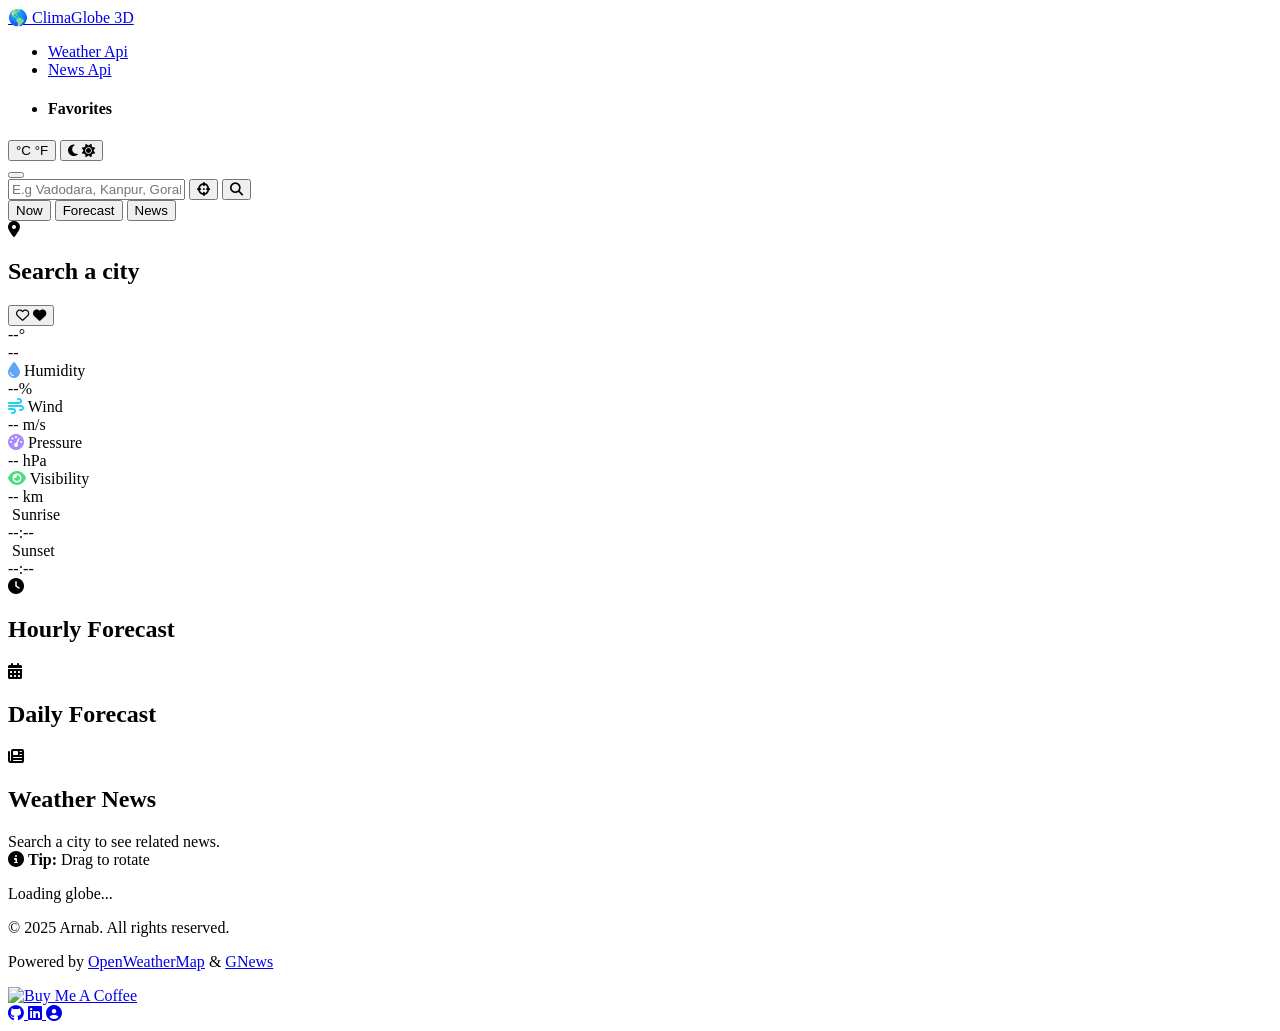
==== frontend/index.html @ 630ca62f "Rename index.html to frontend/index.html" ====
<!DOCTYPE html>
<html lang="en">
<head>
  <meta charset="utf-8" />
  <meta name="viewport" content="width=device-width, initial-scale=1" />
  <title>ClimaGlobe 3D - Interactive Weather Dashboard</title>
  <meta name="description" content="Explore live global weather, AQI, and news on a stunning, interactive 3D globe." />

  <link rel="icon" type="image/png" href="https://cdn-icons-png.flaticon.com/512/921/921490.png">

  <link rel="preconnect" href="https://fonts.googleapis.com" />
  <link rel="preconnect" href="https://fonts.gstatic.com" crossorigin />
  <link href="https://fonts.googleapis.com/css2?family=Inter:wght@300;400;500;600;700&display=swap" rel="stylesheet" />
  
  <link rel="stylesheet" href="https://cdnjs.cloudflare.com/ajax/libs/font-awesome/6.5.2/css/all.min.css" />

  <link rel="stylesheet" href="style.css" />

  <script src="https://cdnjs.cloudflare.com/ajax/libs/three.js/r128/three.min.js"></script>
  <script src="//unpkg.com/globe.gl"></script>
</head>

<body>
  <header class="site-header">
    <nav class="navbar">
      <a href="#" class="logo">
        <span class="logo-icon">🌎</span>
        <span class="logo-text">ClimaGlobe 3D</span>
      </a>

      <ul class="nav-links">
        <li><a href="https://openweathermap.org/" target="_blank" aria-label="Weather Api">Weather Api</a></li>
        <li><a href="https://gnews.io/" target="_blank" aria-label="News Api" >News Api</a></li>
        
        <li class="favorites-nav-section">
          <h4>Favorites</h4>
          <ul id="favorites-list">
            </ul>
        </li>
      </ul>

      <div class="header-actions">
        <div class="toggles-group">
          <button class="units-toggle" id="units-toggle" aria-label="Toggle Celsius/Fahrenheit">
            <div class="units-toggle-track">
              <span class="unit-toggle-label">°C</span>
              <span class="unit-toggle-label">°F</span>
              <div class="units-toggle-thumb"></div>
            </div>
          </button>
          
          <button class="theme-toggle" id="theme-toggle" aria-label="Toggle theme">
            <div class="theme-toggle-track">
              <i class="fas fa-moon theme-icon"></i>
              <i class="fas fa-sun theme-icon"></i>
              <div class="theme-toggle-thumb"></div>
            </div>
          </button>
        </div>

        <button class="burger" id="burger-menu" aria-label="Toggle menu" aria-expanded="false">
          <span class="burger-line"></span>
          <span class="burger-line"></span>
          <span class="burger-line"></span>
        </button>
      </div>
    </nav>
  </header>

  <main class="main-container">
    <aside class="sidebar">
      <div class="sidebar-content">
        <div class="search-container">
          <input 
            type="text" 
            id="city-input" 
            class="search-input" 
            placeholder="E.g Vadodara, Kanpur, Gorakhpur"
            autocomplete="off"
          />
          <button id="locate-button" class="locate-button" aria-label="Find my location">
            <i class="fas fa-crosshairs"></i>
          </button>
          <button id="search-button" class="search-button" aria-label="Search">
            <i class="fas fa-search"></i>
          </button>
          
          <div id="suggestions-panel" class="suggestions-panel"></div>
        </div>

        <div class="tabs-container">
          <div class="tab-buttons">
            <button class="tab-button active" data-tab="now">Now</button>
            <button class="tab-button" data-tab="forecast">Forecast</button>
            <button class="tab-button" data-tab="news">News</button>
          </div>

          <div class="tab-content">
            <div class="tab-panel active" id="tab-now">
              <section class="panel weather-panel" id="weather-panel">
                <div class="panel-header">
                  <div class="panel-header-content">
                    <i class="fas fa-map-marker-alt panel-icon"></i>
                    <h2 id="location-name">Search a city</h2>
                  </div>
                  <button class="favorite-button" id="favorite-button" aria-label="Add to favorites" aria-pressed="false">
                    <i class="far fa-heart"></i> <i class="fas fa-heart"></i> </button>
                </div>
                
                <div class="local-time" id="local-time-display">
                  </div>

                <div class="temperature-display">
                  <div class="temperature-value" id="temp-display">--°</div>
                  <div class="temperature-condition" id="condition-display">--</div>
                  <div class="temperature-feels" id="feels-like-display"></div>
                  <div class="personal-suggestion" id="personal-suggestion"></div>
                </div>

                <div class="weather-grid" id="weather-grid">
                  <div class="weather-card">
                    <div class="weather-card-header">
                      <i class="fas fa-droplet" style="color: #60a5fa;"></i>
                      <span>Humidity</span>
                    </div>
                    <div class="weather-card-value" id="humidity-data">--%</div>
                  </div>

                  <div class="weather-card">
                    <div class="weather-card-header">
                      <i class="fas fa-wind" style="color: #22d3ee;"></i>
                      <span>Wind</span>
                    </div>
                    <div class="weather-card-value" id="wind-data">-- m/s</div>
                  </div>

                  <div class="weather-card">
                    <div class="weather-card-header">
                      <i class="fas fa-gauge-high" style="color: #a78bfa;"></i>
                      <span>Pressure</span>
                    </div>
                    <div class="weather-card-value" id="pressure-data">-- hPa</div>
                  </div>

                  <div class="weather-card">
                    <div class="weather-card-header">
                      <i class="fas fa-eye" style="color: #4ade80;"></i>
                      <span>Visibility</span>
                    </div>
                    <div class="weather-card-value" id="visibility-data">-- km</div>
                  </div>

                  <div class="weather-card">
                    <div class="weather-card-header">
                      <i class="fas fa-sunrise" style="color: #fb923c;"></i>
                      <span>Sunrise</span>
                    </div>
                    <div class="weather-card-value" id="sunrise-data">--:--</div>
                  </div>

                  <div class="weather-card">
                    <div class="weather-card-header">
                      <i class="fas fa-sunset" style="color: #f87171;"></i>
                      <span>Sunset</span>
                    </div>
                    <div class="weather-card-value" id="sunset-data">--:--</div>
                  </div>
                </div>

                <div class="panel-spinner" id="weather-spinner"></div>
              </section>

              <section class="panel aqi-panel" id="aqi-panel" style="display: none;">
                <div class="panel-header">
                  <i class="fas fa-smog panel-icon"></i>
                  <h2>Air Quality Index</h2>
                </div>
                <div class="aqi-content">
                  <div class="aqi-value" id="aqi-value">--</div>
                  <div class="aqi-text">
                    <div class="aqi-category" id="aqi-category">--</div>
                    <div class="aqi-description">Pollutant: <span id="aqi-pollutant">--</span></div>
                  </div>
                </div>
              </section>
            </div>
            
            <div class="tab-panel" id="tab-forecast">
              <section class="panel forecast-panel" id="hourly-forecast-panel">
                <div class="panel-header">
                  <i class="fas fa-clock panel-icon"></i>
                  <h2>Hourly Forecast</h2>
                </div>
                <div class="hourly-forecast-container" id="hourly-forecast-container">
                  </div>
              </section>
              
              <section class="panel forecast-panel" id="daily-forecast-panel">
                <div class="panel-header">
                  <i class="fas fa-calendar-alt panel-icon"></i>
                  <h2>Daily Forecast</h2>
                </div>
                <div class="daily-forecast-container" id="daily-forecast-container">
                  </div>
              </section>
            </div>

            <div class="tab-panel" id="tab-news">
              <section class="panel news-panel" id="news-panel">
                <div class="panel-header">
                  <i class="fas fa-newspaper panel-icon"></i>
                  <h2>Weather News</h2>
                </div>
                <div class="news-container" id="news-container">
                  <div class="news-loading" id="news-loading-message">Search a city to see related news.</div>
                </div>
                <div class="panel-spinner" id="news-spinner"></div>
              </section>
            </div>

          </div>
        </div>
        </div>
    </aside>

    <div class="globe-wrapper">
      <div id="globe-container"></div>
      
      <div class="globe-instructions">
        <i class="fas fa-info-circle"></i>
        <span><strong>Tip:</strong> Drag to rotate</span>
      </div>

      <div class="globe-loading" id="globe-loading">
        <div class="globe-loading-spinner"></div>
        <p>Loading globe...</p>
      </div>
    </div>
  </main>

  <footer class="site-footer">
    <div class="footer-content">
      <div class="footer-info">
        <p>&copy; 2025 Arnab. All rights reserved.</p>
        <p class="footer-attribution">
          Powered by
          <a href="https://openweathermap.org/" target="_blank" rel="noopener noreferrer">OpenWeatherMap</a>
          &
          <a href="https://gnews.io/" target="_blank" rel="noopener noreferrer">GNews</a>
        </p>
      </div>
      
      <div class="footer-coffee">
        <a href="https://www.buymeacoffee.com/anar146" target="_blank">
          <img src="https://cdn.buymeacoffee.com/buttons/v2/default-yellow.png" alt="Buy Me A Coffee" style="height: 40px !important;width: 145px !important;" >
        </a>
      </div>
      <div class="footer-social">
        <a href="https://github.com/anar146" target="_blank" aria-label="GitHub" title="GitHub">
          <i class="fab fa-github"></i>
        </a>
        <a href="https://www.linkedin.com/in/anar146/" target="_blank" aria-label="LinkedIn" title="LinkedIn">
          <i class="fab fa-linkedin"></i>
        </a>
        <a href="https://anar146.github.io/Arnab-Page/" target="_blank" aria-label="Portfolio" title="Portfolio">
          <i class="fas fa-user-circle"></i>
        </a>
      </div>
    </div>
  </footer>

  <div id="notification-container"></div>

  <script src="main.js"></script>
</body>
</html>
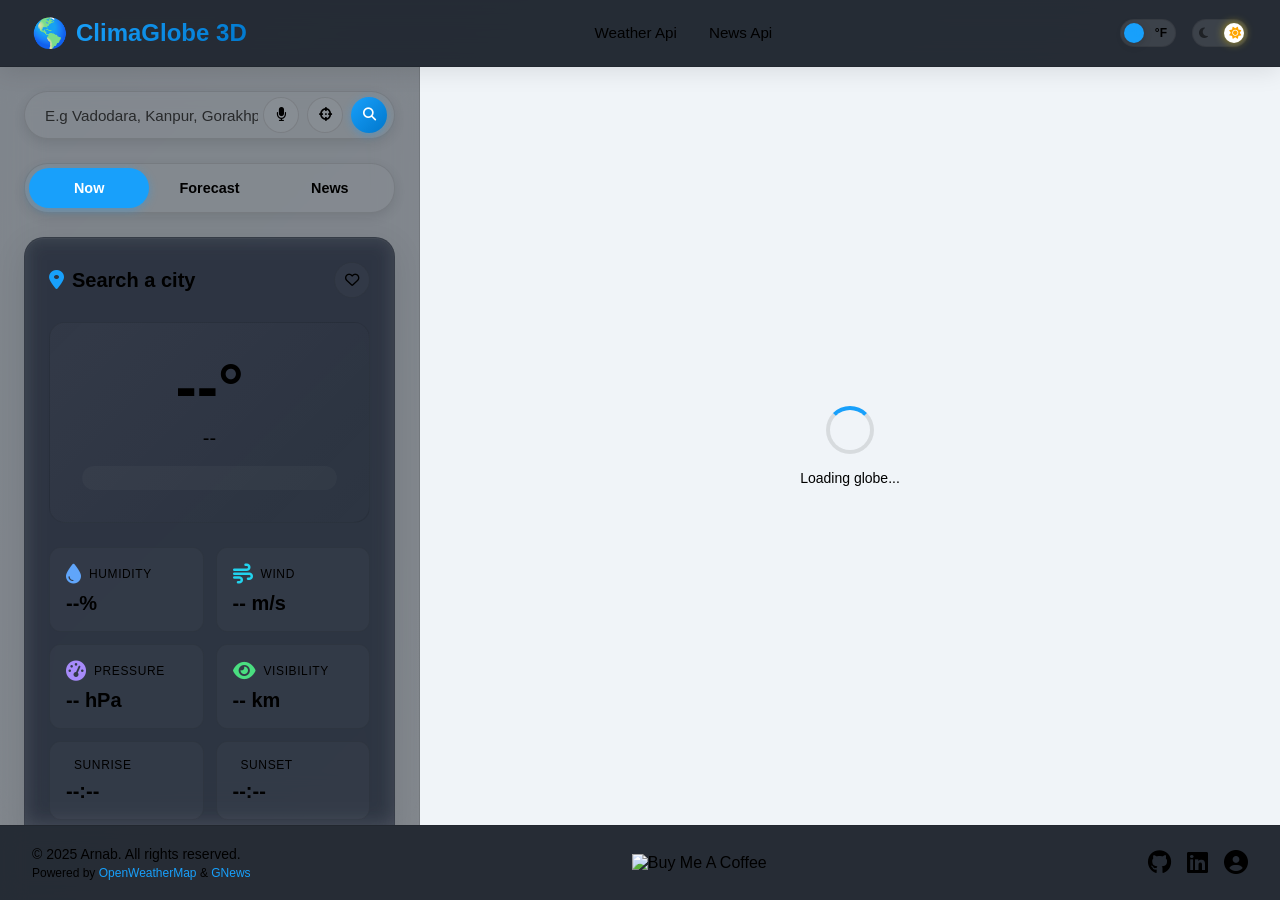
==== commit 6b36650d: "Fix HTML structure by closing empty tags" ====
--- a/frontend/index.html
+++ b/frontend/index.html
@@ -34,8 +34,7 @@
         
         <li class="favorites-nav-section">
           <h4>Favorites</h4>
-          <ul id="favorites-list">
-            </ul>
+          <ul id="favorites-list"></ul>
         </li>
       </ul>
 
@@ -78,6 +77,11 @@
             placeholder="E.g Vadodara, Kanpur, Gorakhpur"
             autocomplete="off"
           />
+          
+          <button id="voice-btn" class="voice-button" aria-label="Voice Search" title="Speak to search">
+            <i class="fas fa-microphone"></i>
+          </button>
+
           <button id="locate-button" class="locate-button" aria-label="Find my location">
             <i class="fas fa-crosshairs"></i>
           </button>
@@ -107,13 +111,18 @@
                     <i class="far fa-heart"></i> <i class="fas fa-heart"></i> </button>
                 </div>
                 
-                <div class="local-time" id="local-time-display">
-                  </div>
+                <div class="local-time" id="local-time-display"></div>
 
                 <div class="temperature-display">
                   <div class="temperature-value" id="temp-display">--°</div>
                   <div class="temperature-condition" id="condition-display">--</div>
                   <div class="temperature-feels" id="feels-like-display"></div>
+                  
+                  <div id="clothing-panel" class="clothing-panel" style="display: none;">
+                    <div class="cloth-icon" id="cloth-icon">👕</div>
+                    <div class="cloth-text" id="cloth-text"></div>
+                  </div>
+
                   <div class="personal-suggestion" id="personal-suggestion"></div>
                 </div>
 
@@ -191,8 +200,7 @@
                   <i class="fas fa-clock panel-icon"></i>
                   <h2>Hourly Forecast</h2>
                 </div>
-                <div class="hourly-forecast-container" id="hourly-forecast-container">
-                  </div>
+                <div class="hourly-forecast-container" id="hourly-forecast-container"></div>
               </section>
               
               <section class="panel forecast-panel" id="daily-forecast-panel">
@@ -200,8 +208,7 @@
                   <i class="fas fa-calendar-alt panel-icon"></i>
                   <h2>Daily Forecast</h2>
                 </div>
-                <div class="daily-forecast-container" id="daily-forecast-container">
-                  </div>
+                <div class="daily-forecast-container" id="daily-forecast-container"></div>
               </section>
             </div>
 
@@ -220,7 +227,7 @@
 
           </div>
         </div>
-        </div>
+      </div>
     </aside>
 
     <div class="globe-wrapper">
--- a/frontend/style.css
+++ b/frontend/style.css
@@ -0,0 +1,1232 @@
+/* ==================== CSS VARIABLES ==================== */
+:root {
+  /* Dark Mode (Default) */
+  --bg: #0a0e1a;
+  --bg-secondary: #0f1620;
+  --panel: #151d2e;
+  --text-primary: #e6eef8;
+  --text-secondary: #8b9bb3;
+  --accent: #18a0fb;
+  --accent-glow: #0fb6ff;
+  --glass: rgba(255, 255, 255, 0.05);
+  --glass-border: rgba(255, 255, 255, 0.1);
+  --shadow-color: rgba(0, 0, 0, 0.4);
+  --shadow-glow: rgba(24, 160, 251, 0.2);
+  --danger-color: #ff4757;
+}
+
+[data-theme='light'] {
+  /* Light Mode */
+  --bg: #f0f4f8;
+  --bg-secondary: #ffffff;
+  --panel: #ffffff;
+  --text-primary: #000000;
+  --text-secondary: #000000;
+  --accent: #18a0fb;
+  --accent-glow: #0077cc;
+  --glass: rgba(248, 241, 241, 0.03);
+  --glass-border: rgba(0, 0, 0, 0.1);
+  --shadow-color: rgba(0, 0, 0, 0.1);
+  --shadow-glow: rgba(24, 160, 251, 0.1);
+}
+
+/* ==================== GLOBAL STYLES ==================== */
+* {
+  margin: 0;
+  padding: 0;
+  box-sizing: border-box;
+}
+
+html,
+body {
+  height: 100vh;
+  font-family: 'Inter', -apple-system, BlinkMacSystemFont, 'Segoe UI', Roboto, sans-serif;
+  -webkit-font-smoothing: antialiased;
+  -moz-osx-font-smoothing: grayscale;
+  background: linear-gradient(135deg, var(--bg) 0%, var(--bg-secondary) 100%);
+  color: var(--text-primary);
+  overflow: hidden;
+  transition: background 0.3s ease, color 0.3s ease;
+}
+
+body {
+  display: flex;
+  flex-direction: column;
+}
+
+a {
+  text-decoration: none;
+  color: inherit;
+}
+
+button {
+  border: none;
+  background: none;
+  cursor: pointer;
+  font-family: inherit;
+}
+
+ul {
+  list-style: none;
+}
+
+/* ==================== HEADER ==================== */
+.site-header {
+  background: rgba(15, 22, 32, 0.9);
+  backdrop-filter: blur(12px) saturate(180%);
+  border-bottom: 1px solid var(--glass-border);
+  box-shadow: 0 4px 24px var(--shadow-color);
+  position: sticky;
+  top: 0;
+  z-index: 100;
+  transition: all 0.3s ease;
+}
+
+.navbar {
+  display: flex;
+  align-items: center;
+  justify-content: space-between;
+  padding: 1rem 2rem;
+  max-width: 100%;
+  margin: 0 auto;
+}
+
+.logo {
+  display: flex;
+  align-items: center;
+  gap: 0.5rem;
+  font-size: 1.5rem;
+  font-weight: 700;
+  transition: transform 0.3s ease;
+}
+
+.logo:hover {
+  transform: scale(1.05);
+}
+
+.logo-icon {
+  font-size: 1.8rem;
+}
+
+.logo-text {
+  background: linear-gradient(135deg, var(--accent) 0%, var(--accent-glow) 100%);
+  -webkit-background-clip: text;
+  -webkit-text-fill-color: transparent;
+  background-clip: text;
+}
+
+.nav-links {
+  display: flex;
+  gap: 2rem;
+  align-items: center;
+}
+
+.nav-links a {
+  color: var(--text-secondary);
+  font-weight: 500;
+  font-size: 0.95rem;
+  transition: color 0.3s ease;
+  position: relative;
+}
+
+.nav-links a:hover {
+  color: var(--accent);
+}
+
+.nav-links a::after {
+  content: '';
+  position: absolute;
+  bottom: -4px;
+  left: 0;
+  width: 0;
+  height: 2px;
+  background: var(--accent);
+  transition: width 0.3s ease;
+}
+
+.nav-links a:hover::after {
+  width: 100%;
+}
+
+.header-actions {
+  display: flex;
+  align-items: center;
+  gap: 1rem;
+}
+
+.toggles-group {
+  display: flex;
+  align-items: center;
+  gap: 1rem;
+}
+
+/* ==================== TOGGLES (UPDATED COLORS) ==================== */
+
+/* --- 1. UNITS TOGGLE --- */
+.units-toggle {
+  position: relative;
+  width: 3.5rem;
+  height: 1.75rem;
+  padding: 0;
+}
+
+.units-toggle-track {
+  position: relative;
+  width: 100%;
+  height: 100%;
+  background: rgba(255, 255, 255, 0.1); /* Glass track */
+  border: 1px solid var(--glass-border);
+  border-radius: 2rem;
+  display: flex;
+  align-items: center;
+  justify-content: space-between;
+  padding: 0 0.5rem;
+  transition: all 0.3s ease;
+}
+
+.units-toggle:hover .units-toggle-track {
+  border-color: var(--accent);
+}
+
+.unit-toggle-label {
+  font-size: 0.75rem;
+  font-weight: 700;
+  color: var(--text-secondary);
+  transition: color 0.3s ease;
+  z-index: 1;
+}
+
+.units-toggle-thumb {
+  position: absolute;
+  left: 0.2rem;
+  width: 1.25rem;
+  height: 1.25rem;
+  border-radius: 50%;
+  transition: all 0.3s cubic-bezier(0.4, 0.0, 0.2, 1);
+  box-shadow: 0 2px 8px rgba(0, 0, 0, 0.2);
+  
+  /* DEFAULT STATE: BLUE */
+  background: var(--accent); 
+}
+
+/* SWITCHED STATE: WHITE */
+.units-toggle.imperial .units-toggle-thumb {
+  transform: translateX(1.75rem);
+  background: #ffffff;
+  box-shadow: 0 0 10px rgba(255, 255, 255, 0.6); /* White Glow */
+}
+
+/* Active Label Colors */
+.units-toggle.imperial .unit-toggle-label:first-child { color: var(--text-secondary); }
+.units-toggle.imperial .unit-toggle-label:last-child { color: #ffffff; } /* F becomes white */
+.units-toggle:not(.imperial) .unit-toggle-label:first-child { color: var(--accent); } /* C is blue */
+.units-toggle:not(.imperial) .unit-toggle-label:last-child { color: var(--text-secondary); }
+
+
+/* --- 2. THEME TOGGLE --- */
+.theme-toggle {
+  position: relative;
+  width: 3.5rem;
+  height: 1.75rem;
+  padding: 0;
+}
+
+.theme-toggle-track {
+  position: relative;
+  width: 100%;
+  height: 100%;
+  background: rgba(255, 255, 255, 0.1);
+  border: 1px solid var(--glass-border);
+  border-radius: 2rem;
+  display: flex;
+  align-items: center;
+  justify-content: space-between;
+  padding: 0 0.4rem;
+  transition: all 0.3s ease;
+}
+
+.theme-toggle:hover .theme-toggle-track {
+  border-color: var(--accent);
+}
+
+.theme-icon {
+  font-size: 0.75rem;
+  color: var(--text-secondary);
+  transition: all 0.3s ease;
+  z-index: 1;
+}
+
+.theme-toggle-thumb {
+  position: absolute;
+  left: 0.2rem;
+  width: 1.25rem;
+  height: 1.25rem;
+  border-radius: 50%;
+  transition: all 0.3s cubic-bezier(0.4, 0.0, 0.2, 1);
+  box-shadow: 0 2px 8px rgba(0, 0, 0, 0.2);
+
+  /* DEFAULT STATE (Dark Mode): BLUE */
+  background: var(--accent);
+}
+
+/* SWITCHED STATE (Light Mode): WHITE */
+[data-theme='light'] .theme-toggle-thumb {
+  transform: translateX(1.75rem);
+  background: #ffffff; /* Becomes Sun White */
+  box-shadow: 0 0 10px rgba(255, 215, 0, 0.6); /* Gold/White Glow */
+}
+
+/* Icon visibility logic */
+[data-theme='light'] .theme-icon.fa-moon { opacity: 0.5; color: var(--text-secondary); }
+[data-theme='light'] .theme-icon.fa-sun { opacity: 1; color: #ffa500; } /* Sun turns orange/gold */
+
+[data-theme='dark'] .theme-icon.fa-sun { opacity: 0.5; color: var(--text-secondary); }
+[data-theme='dark'] .theme-icon.fa-moon { opacity: 1; color: var(--accent); } /* Moon turns Blue */
+
+/* Burger Menu */
+.burger {
+  display: none;
+  flex-direction: column;
+  gap: 0.3rem;
+  padding: 0.5rem;
+  background: var(--glass);
+  border: 1px solid var(--glass-border);
+  border-radius: 0.5rem;
+  transition: all 0.3s ease;
+}
+
+.burger:hover {
+  border-color: var(--accent);
+}
+
+.burger-line {
+  width: 1.5rem;
+  height: 2px;
+  background: var(--text-secondary);
+  transition: all 0.3s ease;
+}
+
+.burger[aria-expanded='true'] .burger-line:nth-child(1) {
+  transform: rotate(45deg) translate(5px, 5px);
+}
+
+.burger[aria-expanded='true'] .burger-line:nth-child(2) {
+  opacity: 0;
+}
+
+.burger[aria-expanded='true'] .burger-line:nth-child(3) {
+  transform: rotate(-45deg) translate(5px, -5px);
+}
+
+/* ==================== MAIN CONTAINER ==================== */
+.main-container {
+  display: flex;
+  flex: 1;
+  overflow: hidden;
+}
+
+/* ==================== SIDEBAR ==================== */
+.sidebar {
+  width: 420px;
+  flex-shrink: 0;
+  background: rgba(15, 22, 32, 0.5);
+  backdrop-filter: blur(20px);
+  border-right: 1px solid var(--glass-border);
+  overflow-y: auto;
+  transition: all 0.3s ease;
+}
+
+.sidebar-content {
+  padding: 1.5rem;
+  display: flex;
+  flex-direction: column;
+  gap: 1.5rem;
+}
+
+/* Custom Scrollbar */
+.sidebar::-webkit-scrollbar {
+  width: 6px;
+}
+.sidebar::-webkit-scrollbar-track {
+  background: var(--glass);
+}
+.sidebar::-webkit-scrollbar-thumb {
+  background: var(--glass-border);
+  border-radius: 10px;
+}
+.sidebar::-webkit-scrollbar-thumb:hover {
+  background: var(--accent);
+}
+
+/* ==================== SEARCH BAR ==================== */
+.search-container {
+  position: relative;
+}
+
+.search-input {
+  width: 100%;
+  height: 3rem;
+  background: var(--glass);
+  border: 1px solid var(--glass-border);
+  border-radius: 1.5rem;
+  padding: 0 8.5rem 0 1.25rem; /* Make room for 3 buttons now */
+  color: var(--text-primary);
+  font-size: 0.95rem;
+  font-family: inherit;
+  outline: none;
+  transition: all 0.3s ease;
+  box-shadow: 0 4px 12px var(--shadow-color);
+}
+
+.search-input::placeholder {
+  color: var(--text-secondary);
+  opacity: 0.7;
+}
+
+.search-input:focus {
+  border-color: var(--accent);
+  box-shadow: 0 0 20px var(--shadow-glow);
+}
+
+.locate-button {
+  position: absolute;
+  right: 3.25rem; /* Sits next to the search button */
+  top: 50%;
+  transform: translateY(-50%);
+  width: 2.25rem;
+  height: 2.25rem;
+  background: var(--glass);
+  border: 1px solid var(--glass-border);
+  border-radius: 50%;
+  display: flex;
+  align-items: center;
+  justify-content: center;
+  color: var(--text-secondary);
+  transition: all 0.3s ease;
+}
+
+.locate-button:hover {
+  border-color: var(--accent);
+  color: var(--accent);
+}
+
+.locate-button:active {
+  transform: translateY(-50%) scale(0.95);
+}
+
+.search-button {
+  position: absolute;
+  right: 0.5rem;
+  top: 50%;
+  transform: translateY(-50%);
+  width: 2.25rem;
+  height: 2.25rem;
+  background: linear-gradient(135deg, var(--accent) 0%, var(--accent-glow) 100%);
+  border-radius: 50%;
+  display: flex;
+  align-items: center;
+  justify-content: center;
+  color: white;
+  transition: all 0.3s ease;
+  box-shadow: 0 2px 8px rgba(24, 160, 251, 0.4);
+}
+
+.search-button:hover {
+  transform: translateY(-50%) scale(1.1);
+}
+
+.search-button:active {
+  transform: translateY(-50%) scale(0.95);
+}
+
+/* ==================== SUGGESTIONS PANEL ==================== */
+.suggestions-panel {
+  display: none; /* Hidden by default */
+  position: absolute;
+  top: 100%; 
+  left: 0;
+  right: 0;
+  background: var(--panel);
+  border: 1px solid var(--glass-border);
+  border-radius: 0.75rem;
+  margin-top: 0.5rem;
+  z-index: 10;
+  max-height: 250px;
+  overflow-y: auto;
+  backdrop-filter: blur(10px);
+  box-shadow: 0 8px 32px var(--shadow-color);
+}
+
+.suggestion-item {
+  display: block;
+  width: 100%;
+  padding: 0.75rem 1.25rem;
+  text-align: left;
+  color: var(--text-secondary);
+  font-size: 0.9rem;
+  transition: background-color 0.2s ease, color 0.2s ease;
+  border: none;
+  background: none;
+  cursor: pointer;
+}
+.suggestion-item:hover {
+  background: var(--glass);
+  color: var(--accent);
+}
+.suggestion-item:not(:last-child) {
+  border-bottom: 1px solid var(--glass-border);
+}
+
+.suggestions-panel::-webkit-scrollbar { width: 6px; }
+.suggestions-panel::-webkit-scrollbar-track { background: var(--glass); }
+.suggestions-panel::-webkit-scrollbar-thumb { background: var(--glass-border); }
+.suggestions-panel::-webkit-scrollbar-thumb:hover { background: var(--accent); }
+
+
+/* ==================== TABS ==================== */
+.tabs-container {
+  display: flex;
+  flex-direction: column;
+  gap: 1.5rem;
+}
+
+.tab-buttons {
+  display: flex;
+  background: var(--glass);
+  border: 1px solid var(--glass-border);
+  border-radius: 1.5rem;
+  padding: 0.25rem;
+  box-shadow: 0 4px 12px var(--shadow-color);
+}
+
+.tab-button {
+  flex: 1;
+  padding: 0.75rem;
+  border-radius: 1.25rem;
+  color: var(--text-secondary);
+  font-size: 0.9rem;
+  font-weight: 600;
+  transition: all 0.3s ease;
+}
+
+.tab-button.active {
+  background: var(--accent);
+  color: #ffffff;
+  box-shadow: 0 2px 8px rgba(24, 160, 251, 0.4);
+}
+
+.tab-panel {
+  display: none;
+  animation: fadeIn 0.5s ease-out;
+  flex-direction: column;
+  gap: 1.5rem; /* This will space out panels *within* a tab */
+}
+
+.tab-panel.active {
+  display: flex;
+}
+
+/* ==================== PANELS ==================== */
+.panel {
+  position: relative;
+  background: rgba(21, 29, 46, 0.5);
+  backdrop-filter: blur(10px);
+  border: 1px solid var(--glass-border);
+  border-radius: 1.25rem;
+  padding: 1.5rem;
+  box-shadow: 0 8px 32px var(--shadow-color), inset 0 1px 0 var(--glass);
+  transition: all 0.3s ease;
+}
+
+.panel-header {
+  display: flex;
+  align-items: center;
+  justify-content: space-between; /* Updated for favorite button */
+  gap: 0.5rem;
+  margin-bottom: 0.5rem; /* Reduced margin */
+}
+
+.panel-header-content {
+  display: flex;
+  align-items: center;
+  gap: 0.5rem;
+}
+
+.panel-icon {
+  color: var(--accent);
+  font-size: 1.25rem;
+}
+
+.panel-header h2 {
+  font-size: 1.25rem;
+  font-weight: 600;
+  color: var(--text-primary);
+  margin-bottom: 0; /* Removed margin */
+}
+
+/* Panel Loading Spinner */
+.panel-spinner {
+  display: none;
+  position: absolute;
+  top: 1.75rem;
+  right: 1.75rem;
+  width: 1.25rem;
+  height: 1.25rem;
+  border: 3px solid var(--glass-border);
+  border-top-color: var(--accent);
+  border-radius: 50%;
+  animation: spin 1s linear infinite;
+}
+
+.panel.loading .panel-spinner {
+  display: block;
+}
+
+/* === NEW: Favorite Button === */
+.favorite-button {
+  background: var(--glass);
+  border: 1px solid var(--glass-border);
+  color: var(--text-secondary);
+  width: 2.25rem;
+  height: 2.25rem;
+  border-radius: 50%;
+  font-size: 0.9rem;
+  transition: all 0.3s ease;
+}
+.favorite-button:hover {
+  border-color: var(--danger-color);
+  color: var(--danger-color);
+}
+.favorite-button .fa-heart.fas { display: none; } /* Hide solid heart */
+.favorite-button .fa-heart.far { display: inline-block; } /* Show empty heart */
+
+/* Active state for favorite button */
+.favorite-button[aria-pressed="true"] {
+  background: var(--danger-color);
+  border-color: var(--danger-color);
+  color: #fff;
+  animation: heartBeat 0.3s ease;
+}
+.favorite-button[aria-pressed="true"] .fa-heart.fas { display: inline-block; }
+.favorite-button[aria-pressed="true"] .fa-heart.far { display: none; }
+
+
+/* === NEW: Local Time Display === */
+.local-time {
+  font-size: 0.9rem;
+  font-weight: 500;
+  color: var(--text-secondary);
+  margin-bottom: 1.5rem;
+  padding-left: 0.5rem;
+}
+
+
+/* ==================== WEATHER PANEL ==================== */
+.temperature-display {
+  text-align: center;
+  padding: 2rem;
+  background: linear-gradient(135deg, var(--glass) 0%, transparent 100%);
+  border: 1px solid var(--glass-border);
+  border-radius: 1rem;
+  margin-bottom: 1.5rem;
+}
+
+.temperature-value {
+  font-size: 4rem;
+  font-weight: 700;
+  color: var(--text-primary);
+  line-height: 1;
+  margin-bottom: 0.5rem;
+}
+
+.temperature-condition {
+  font-size: 1.25rem;
+  color: var(--text-secondary);
+  margin-bottom: 0.5rem;
+}
+
+.temperature-feels {
+  font-size: 0.875rem;
+  color: var(--text-secondary);
+}
+
+.personal-suggestion {
+  font-size: 0.9rem;
+  color: var(--text-primary);
+  opacity: 0.9;
+  margin-top: 1rem;
+  background: var(--glass);
+  padding: 0.75rem;
+  border-radius: 0.75rem;
+}
+
+.weather-grid {
+  display: grid;
+  grid-template-columns: repeat(2, 1fr);
+  gap: 0.75rem;
+}
+
+.weather-card {
+  background: var(--glass);
+  border: 1px solid var(--glass-border);
+  border-radius: 0.75rem;
+  padding: 1rem;
+  transition: all 0.3s ease;
+}
+.weather-card:hover {
+  border-color: var(--accent);
+  transform: translateY(-2px);
+  box-shadow: 0 4px 16px var(--shadow-glow);
+}
+
+.weather-card-header {
+  display: flex;
+  align-items: center;
+  gap: 0.5rem;
+  margin-bottom: 0.5rem;
+}
+.weather-card-header i { font-size: 1.25rem; }
+.weather-card-header span {
+  font-size: 0.75rem;
+  color: var(--text-secondary);
+  text-transform: uppercase;
+  font-weight: 500;
+  letter-spacing: 0.05em;
+}
+
+.weather-card-value {
+  font-size: 1.25rem;
+  font-weight: 600;
+  color: var(--text-primary);
+}
+
+/* ==================== AQI PANEL ==================== */
+.aqi-content {
+  display: flex;
+  align-items: center;
+  gap: 1.5rem;
+}
+.aqi-value {
+  font-size: 3rem;
+  font-weight: 700;
+  line-height: 1;
+}
+.aqi-category {
+  font-size: 1.25rem;
+  font-weight: 600;
+  margin-bottom: 0.25rem;
+}
+.aqi-description {
+  font-size: 0.875rem;
+  color: var(--text-secondary);
+}
+
+/* AQI Colors */
+.aqi-1 { color: #4ade80; } /* Good */
+.aqi-2 { color: #a3e635; } /* Fair */
+.aqi-3 { color: #facc15; } /* Moderate */
+.aqi-4 { color: #f97316; } /* Poor */
+.aqi-5 { color: #ef4444; } /* Very Poor */
+
+
+/* ==================== FORECAST PANEL ==================== */
+.forecast-panel {
+  display: block; /* These are controlled by the tab panel now */
+}
+
+/* Hourly Forecast */
+.hourly-forecast-container {
+  display: flex;
+  overflow-x: auto;
+  gap: 0.75rem;
+  padding-bottom: 1rem; /* Space for scrollbar */
+}
+.hourly-item {
+  flex-shrink: 0;
+  display: flex;
+  flex-direction: column;
+  align-items: center;
+  gap: 0.5rem;
+  background: var(--glass);
+  border: 1px solid var(--glass-border);
+  border-radius: 0.75rem;
+  padding: 1rem 1.25rem;
+  transition: all 0.3s ease;
+}
+.hourly-item:hover {
+  border-color: var(--accent);
+  transform: translateY(-2px);
+}
+.hourly-time {
+  font-size: 0.75rem;
+  font-weight: 500;
+  color: var(--text-secondary);
+}
+.hourly-icon img {
+  width: 40px;
+  height: 40px;
+}
+.hourly-temp {
+  font-size: 1rem;
+  font-weight: 600;
+  color: var(--text-primary);
+}
+/* Custom Scrollbar for Hourly */
+.hourly-forecast-container::-webkit-scrollbar { height: 6px; }
+.hourly-forecast-container::-webkit-scrollbar-track { background: var(--glass); }
+.hourly-forecast-container::-webkit-scrollbar-thumb { background: var(--glass-border); border-radius: 10px; }
+.hourly-forecast-container::-webkit-scrollbar-thumb:hover { background: var(--accent); }
+
+/* Daily Forecast */
+.daily-forecast-container {
+  display: flex;
+  flex-direction: column;
+  gap: 0.75rem;
+}
+.daily-item {
+  display: flex;
+  align-items: center;
+  justify-content: space-between;
+  gap: 1rem;
+  background: var(--glass);
+  border: 1px solid var(--glass-border);
+  border-radius: 0.75rem;
+  padding: 0.75rem 1.25rem;
+  transition: all 0.3s ease;
+}
+.daily-item:hover {
+  border-color: var(--accent);
+  transform: translateY(-2px);
+  box-shadow: 0 4px 16px var(--shadow-glow);
+}
+.daily-day {
+  font-weight: 600;
+  font-size: 0.9rem;
+  color: var(--text-primary);
+  flex-basis: 50px;
+}
+.daily-icon img {
+  width: 40px;
+  height: 40px;
+}
+.daily-temp {
+  font-weight: 600;
+  font-size: 0.9rem;
+  color: var(--text-secondary);
+  flex-basis: 80px; /* More space for min/max */
+  text-align: right;
+}
+
+/* ==================== NEWS PANEL ==================== */
+.news-container {
+  display: flex;
+  flex-direction: column;
+  gap: 0.75rem;
+  max-height: 450px; /* Taller now that it's in a tab */
+  overflow-y: auto;
+  padding-right: 0.5rem;
+}
+
+.news-container::-webkit-scrollbar { width: 6px; }
+.news-container::-webkit-scrollbar-track { background: var(--glass); border-radius: 10px; }
+.news-container::-webkit-scrollbar-thumb { background: var(--glass-border); border-radius: 10px; }
+.news-container::-webkit-scrollbar-thumb:hover { background: var(--accent); }
+
+.news-loading {
+  text-align: center;
+  padding: 2rem;
+  color: var(--text-secondary);
+}
+
+.news-item {
+  display: block;
+  background: var(--glass);
+  border: 1px solid var(--glass-border);
+  border-radius: 0.75rem;
+  padding: 1rem;
+  transition: all 0.3s ease;
+  animation: slideIn 0.4s ease-out;
+}
+.news-item:hover {
+  border-color: var(--accent);
+  box-shadow: 0 4px 16px var(--shadow-glow);
+  transform: translateY(-2px);
+}
+.news-item-header {
+  display: flex;
+  align-items: start;
+  justify-content: space-between;
+  gap: 0.75rem;
+}
+.news-item-content { flex: 1; }
+.news-item-title {
+  font-size: 0.875rem;
+  font-weight: 600;
+  color: var(--text-primary);
+  line-height: 1.4;
+  margin-bottom: 0.5rem;
+  display: -webkit-box;
+  -webkit-box-orient: vertical;
+  overflow: hidden;
+}
+.news-item:hover .news-item-title { color: var(--accent); }
+.news-item-source {
+  font-size: 0.75rem;
+  color: var(--accent);
+  font-weight: 500;
+}
+.news-item-icon {
+  color: var(--text-secondary);
+  font-size: 0.875rem;
+  transition: color 0.3s ease;
+}
+.news-item:hover .news-item-icon { color: var(--accent); }
+
+/* ==================== GLOBE ==================== */
+.globe-wrapper {
+  flex: 1;
+  position: relative;
+  background: linear-gradient(135deg, var(--bg) 0%, var(--bg-secondary) 100%);
+}
+
+#globe-container {
+  width: 100%;
+  height: 100%;
+}
+
+#globe-container canvas {
+  outline: none;
+}
+
+.globe-instructions {
+  position: absolute;
+  bottom: 1.5rem;
+  left: 1.5rem;
+  background: rgba(21, 29, 46, 0.8);
+  backdrop-filter: blur(20px);
+  border: 1px solid var(--glass-border);
+  border-radius: 0.75rem;
+  padding: 0.75rem 1rem;
+  display: flex;
+  align-items: center;
+  gap: 0.5rem;
+  box-shadow: 0 8px 24px var(--shadow-color);
+}
+.globe-instructions i { color: var(--accent); font-size: 1rem; }
+.globe-instructions span { font-size: 0.75rem; color: var(--text-secondary); }
+.globe-instructions strong { color: var(--text-primary); }
+
+.globe-loading {
+  position: absolute;
+  inset: 0;
+  display: flex;
+  flex-direction: column;
+  align-items: center;
+  justify-content: center;
+  background: var(--bg);
+  z-index: 10;
+  transition: opacity 0.3s ease;
+}
+.globe-loading.hidden {
+  opacity: 0;
+  pointer-events: none;
+}
+
+.globe-loading-spinner {
+  width: 3rem;
+  height: 3rem;
+  border: 4px solid var(--glass-border);
+  border-top-color: var(--accent);
+  border-radius: 50%;
+  animation: spin 1s linear infinite;
+  margin-bottom: 1rem;
+}
+.globe-loading p { color: var(--text-secondary); font-size: 0.875rem; }
+
+/* ==================== FOOTER ==================== */
+.site-footer {
+  background: rgba(15, 22, 32, 0.9);
+  backdrop-filter: blur(12px);
+  border-top: 1px solid var(--glass-border);
+  padding: 1rem 2rem;
+  transition: all 0.3s ease;
+}
+
+.footer-content {
+  display: flex;
+  justify-content: space-between;
+  align-items: center;
+  gap: 1rem;
+}
+
+.footer-info { font-size: 0.875rem; color: var(--text-secondary); }
+.footer-info p { margin: 0.25rem 0; }
+.footer-attribution { font-size: 0.75rem; }
+.footer-attribution a { color: var(--accent); font-weight: 500; transition: color 0.3s ease; }
+.footer-attribution a:hover { color: var(--accent-glow); text-decoration: underline; }
+
+.footer-social { display: flex; gap: 1rem; }
+.footer-social a { color: var(--text-secondary); font-size: 1.5rem; transition: all 0.3s ease; }
+.footer-social a:hover { color: var(--accent); transform: translateY(-2px); }
+
+/* ==================== NOTIFICATIONS ==================== */
+#notification-container {
+  position: fixed;
+  top: 6rem;
+  right: 1.5rem;
+  z-index: 1000;
+  display: flex;
+  flex-direction: column;
+  gap: 0.75rem;
+}
+
+.notification {
+  padding: 1rem 1.5rem;
+  border-radius: 0.75rem;
+  backdrop-filter: blur(10px);
+  box-shadow: 0 8px 24px rgba(0, 0, 0, 0.3);
+  font-weight: 500;
+  animation: slideInRight 0.3s ease-out;
+  color: white;
+}
+.notification.success { background: rgba(24, 160, 251, 0.95); }
+.notification.error { background: rgba(255, 71, 87, 0.95); }
+.notification.info { background: rgba(139, 155, 179, 0.95); }
+
+/* ==================== ANIMATIONS ==================== */
+@keyframes fadeIn {
+  from { opacity: 0; transform: translateY(10px); }
+  to { opacity: 1; transform: translateY(0); }
+}
+@keyframes slideIn {
+  from { opacity: 0; transform: translateX(-10px); }
+  to { opacity: 1; transform: translateX(0); }
+}
+@keyframes slideInRight {
+  from { opacity: 0; transform: translateX(100px); }
+  to { opacity: 1; transform: translateX(0); }
+}
+@keyframes slideOutRight {
+  from { opacity: 1; transform: translateX(0); }
+  to { opacity: 0; transform: translateX(100px); }
+}
+@keyframes spin {
+  from { transform: rotate(0deg); }
+  to { transform: rotate(360deg); }
+}
+@keyframes heartBeat {
+  0% { transform: scale(1); }
+  50% { transform: scale(1.2); }
+  100% { transform: scale(1); }
+}
+
+/* ==================== RESPONSIVE DESIGN ==================== */
+
+/* === NEW: Favorites List Styles (Mobile) === */
+.favorites-nav-section {
+  display: none; /* Hide on desktop */
+}
+#favorites-list {
+  display: flex;
+  flex-direction: column;
+  gap: 0.5rem;
+  width: 100%;
+  max-height: 150px;
+  overflow-y: auto;
+  padding: 0.5rem;
+  background: var(--glass);
+  border-radius: 0.5rem;
+}
+#favorites-list li {
+  width: 100%;
+}
+.favorite-list-button {
+  width: 100%;
+  padding: 0.75rem 1rem;
+  font-size: 0.9rem;
+  font-weight: 500;
+  color: var(--text-primary);
+  background: var(--glass);
+  border: 1px solid var(--glass-border);
+  border-radius: 0.5rem;
+  text-align: left;
+  transition: all 0.2s ease;
+}
+.favorite-list-button:hover {
+  border-color: var(--accent);
+  color: var(--accent);
+}
+.favorites-list-empty {
+  font-size: 0.85rem;
+  color: var(--text-secondary);
+  padding: 1rem;
+  text-align: center;
+}
+/* === END OF FAVORITES === */
+
+@media (max-width: 1200px) {
+  .sidebar { width: 360px; }
+  .weather-grid { grid-template-columns: 1fr; }
+}
+
+@media (max-width: 768px) {
+  html, body { height: auto; overflow-y: auto; }
+  body { display: flex; flex-direction: column; }
+  .navbar { flex-wrap: wrap; padding: 1rem; }
+  .logo { font-size: 1.25rem; }
+  .nav-links { display: none; flex-direction: column; width: 100%; gap: 1rem; padding: 1rem; background: var(--bg-secondary); border: 1px solid var(--glass-border); border-radius: 1rem; margin-top: 1rem; }
+  .nav-links.active { display: flex; }
+  .nav-links a::after { display: none; }
+  .burger { display: flex; }
+
+  /* Show favorites list on mobile */
+  .favorites-nav-section {
+    display: block;
+    width: 100%;
+    padding-top: 1rem;
+    border-top: 1px solid var(--glass-border);
+  }
+  .favorites-nav-section h4 {
+    font-size: 0.8rem;
+    text-transform: uppercase;
+    color: var(--text-secondary);
+    margin-bottom: 0.5rem;
+    padding: 0 0.5rem;
+  }
+  
+  .main-container { flex-direction: column; height: auto; }
+  .sidebar { width: 100%; border-right: none; border-bottom: 1px solid var(--glass-border); }
+  .sidebar-content { padding: 1rem; }
+  .weather-grid { grid-template-columns: 1fr; }
+  .tab-buttons { font-size: 0.8rem; }
+  .globe-wrapper { height: 60vh; min-height: 400px; }
+  .globe-instructions { bottom: 1rem; left: 1rem; right: 1rem; font-size: 0.7rem; }
+  .footer-content { flex-direction: column; text-align: center; gap: 1rem; }
+  #notification-container { left: 1rem; right: 1rem; }
+}
+
+@media (max-width: 480px) {
+  .temperature-value { font-size: 3rem; }
+  .temperature-display { padding: 1.5rem; }
+  .tab-button { padding: 0.6rem; font-size: 0.8rem; }
+  
+  /* Make sure header toggles fit */
+  .toggles-group {
+    gap: 0.5rem;
+  }
+  .units-toggle, .theme-toggle {
+    width: 3rem;
+    height: 1.5rem;
+  }
+  .theme-toggle-thumb, .units-toggle-thumb {
+    width: 1.1rem;
+    height: 1.1rem;
+  }
+  [data-theme='light'] .theme-toggle-thumb {
+    transform: translateX(1.5rem);
+  }
+  .units-toggle.imperial .units-toggle-thumb {
+    transform: translateX(1.5rem);
+  }
+}
+
+/* ==================== NEW FEATURES ==================== */
+
+/* 1. Voice Search Button Styling */
+.voice-button {
+  position: absolute;
+  right: 6rem; /* Positioned left of the locate button */
+  top: 50%;
+  transform: translateY(-50%);
+  width: 2.25rem;
+  height: 2.25rem;
+  background: var(--glass);
+  border: 1px solid var(--glass-border);
+  border-radius: 50%;
+  display: flex;
+  align-items: center;
+  justify-content: center;
+  color: var(--text-secondary);
+  transition: all 0.3s ease;
+  z-index: 5;
+}
+
+.voice-button:hover {
+  border-color: var(--accent);
+  color: var(--accent);
+  background: rgba(255, 255, 255, 0.1);
+}
+
+.voice-button.listening {
+  color: #ff4757;
+  border-color: #ff4757;
+  animation: pulse 1.5s infinite;
+}
+
+/* 2. Clothing Card (Glassmorphism) */
+.clothing-panel {
+  margin-top: 1rem;
+  padding: 1rem;
+  background: rgba(255, 255, 255, 0.15); /* Brighter glass */
+  backdrop-filter: blur(12px);
+  border: 1px solid rgba(255, 255, 255, 0.3);
+  border-radius: 1rem;
+  display: flex;
+  align-items: center;
+  gap: 1rem;
+  text-align: left;
+  box-shadow: 0 4px 15px rgba(0,0,0,0.1);
+  transition: transform 0.3s ease;
+}
+
+.clothing-panel:hover {
+  transform: translateY(-2px);
+}
+
+.cloth-icon {
+  font-size: 2rem;
+  background: rgba(255,255,255,0.2);
+  width: 50px;
+  height: 50px;
+  display: flex;
+  align-items: center;
+  justify-content: center;
+  border-radius: 50%;
+}
+
+.cloth-text {
+  font-size: 0.9rem;
+  color: var(--text-primary);
+  font-weight: 500;
+  line-height: 1.4;
+}
+
+/* 3. Dynamic Background Themes */
+/* Note: We use !important to override the default linear-gradient */
+
+body.theme-rain {
+  background: linear-gradient(135deg, #203a43, #2c5364) !important;
+}
+
+body.theme-clear {
+  background: linear-gradient(135deg, #2980b9, #6dd5fa, #ffffff) !important;
+}
+
+body.theme-clouds {
+  background: linear-gradient(135deg, #304352, #d7d2cc) !important;
+}
+
+body.theme-snow {
+  background: linear-gradient(135deg, #83a4d4, #b6fbff) !important;
+}
+
+body.theme-night {
+  background: linear-gradient(135deg, #0f2027, #203a43, #2c5364) !important;
+}
+
+/* Pulse animation for voice */
+@keyframes pulse {
+  0% { box-shadow: 0 0 0 0 rgba(255, 71, 87, 0.4); }
+  70% { box-shadow: 0 0 0 10px rgba(255, 71, 87, 0); }
+  100% { box-shadow: 0 0 0 0 rgba(255, 71, 87, 0); }
+}
